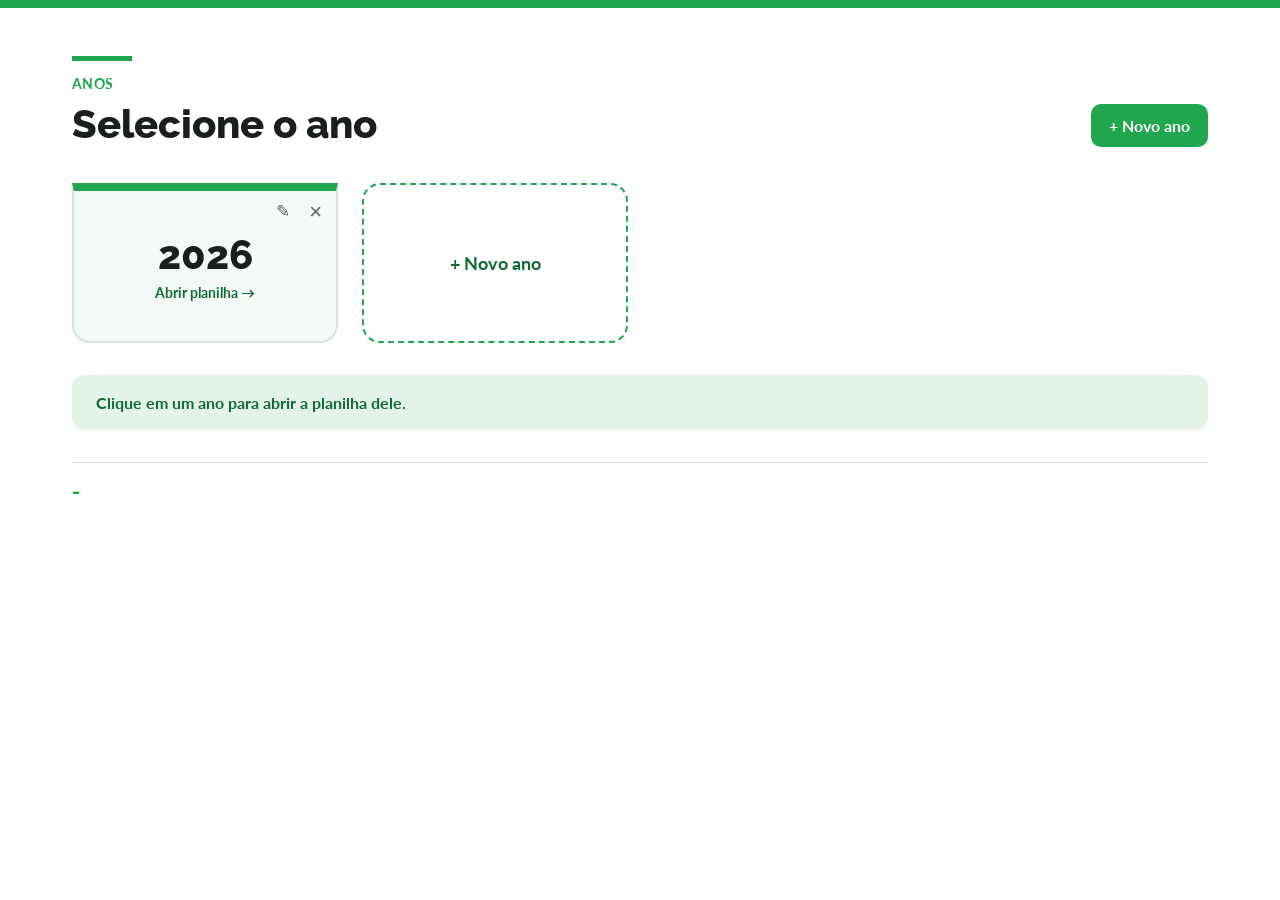
==== index.html @ 108e4388 "commit 1" ====
<!DOCTYPE html>
<html lang="pt-BR">
<head>
<meta charset="UTF-8">
<meta name="viewport" content="width=device-width, initial-scale=1">
<title>Anos</title>
<link rel="preconnect" href="https://fonts.googleapis.com">
<link href="https://fonts.googleapis.com/css2?family=Lato:wght@400;700;900&family=Raleway:wght@700;800&display=swap" rel="stylesheet">
<link rel="stylesheet" href="style.css">
<link rel="stylesheet" href="script.js">
</head>
<body>
<div class="page">
  <div class="eyebrow"></div>
  <div class="kicker">Anos</div>
  <div class="head">
    <h1>Selecione o ano</h1>
    <button class="btn primary" id="openYear">+ Novo ano</button>
  </div>

  <div class="grid" id="grid"></div>

  <div class="banner">Clique em um ano para abrir a planilha dele.</div>
  <footer><strong>-</strong><span></span></footer>
</div>

<dialog id="yearDialog">
  <form method="dialog" id="yearForm">
    <h3 id="dialogTitle">Novo ano</h3>
    <input type="number" id="yearInput" placeholder="Ex.: 2027" min="1900" max="2999" required>
    <div class="error" id="yearError"></div>
    <div class="actions">
      <button type="button" class="btn" id="cancelYear">Cancelar</button>
      <button type="submit" class="btn primary" id="submitBtn">Criar</button>
    </div>
  </form>
</dialog>

<script>
// >>> Ajuste aqui a rota da sua página de planilha (CRUD) <<<
  const sheetUrl = (year) => `planilha.html?ano=${year}`;

  const STORAGE_KEY = 'anos-cards';
  const grid = document.getElementById('grid');
  const dialog = document.getElementById('yearDialog');
  const yearInput = document.getElementById('yearInput');
  const yearError = document.getElementById('yearError');

  // Lista simples de anos, ex.: [2025, 2026]
  // Troque load()/save() por chamadas à sua API quando tiver o backend.
  let years = load();

  function load() {
    try {
      const saved = JSON.parse(localStorage.getItem(STORAGE_KEY));
      if (Array.isArray(saved)) return saved;
    } catch (e) {}
    return [new Date().getFullYear()];
  }
  function save() {
    try { localStorage.setItem(STORAGE_KEY, JSON.stringify(years)); } catch (e) {}
  }

  function el(tag, props = {}, children = []) {
    const node = Object.assign(document.createElement(tag), props);
    children.forEach(c => node.append(c));
    return node;
  }

  function render() {
    grid.replaceChildren();
    [...years].sort((a, b) => a - b).forEach(year => {
      const link = el('a', { href: sheetUrl(year), ariaLabel: `Abrir planilha de ${year}` }, [
        el('h2', { textContent: year }),
        el('span', { textContent: 'Abrir planilha →' })
      ]);
      const remove = el('button', { className: 'remove', textContent: '×', title: 'Remover ano', type: 'button' });
      remove.onclick = () => {
        if (confirm(`Remover o ano ${year}?`)) {
          years = years.filter(y => y !== year); save(); render();
        }
      };
      const edit = el('button', { className: 'edit', textContent: '✎', title: 'Editar ano', type: 'button' });
      edit.onclick = () => openDialog(year);
      grid.append(el('div', { className: 'card' }, [link, edit, remove]));
    });

    const newCard = el('button', { className: 'new-card', textContent: '+ Novo ano', type: 'button' });
    newCard.onclick = () => openDialog();
    grid.append(newCard);
  }

  let editingYear = null; // null = criando; número = editando esse ano

  function openDialog(editYear = null) {
    editingYear = editYear;
    document.getElementById('dialogTitle').textContent = editYear === null ? 'Novo ano' : 'Editar ano';
    document.getElementById('submitBtn').textContent = editYear === null ? 'Criar' : 'Salvar';
    yearInput.value = editYear !== null
      ? editYear
      : Math.max(new Date().getFullYear(), ...years.map(y => y + 1));
    yearError.textContent = '';
    dialog.showModal();
    yearInput.select();
  }

  document.getElementById('openYear').onclick = () => openDialog();
  document.getElementById('cancelYear').onclick = () => dialog.close();
  document.getElementById('yearForm').addEventListener('submit', e => {
    const year = parseInt(yearInput.value, 10);
    if (year !== editingYear && years.includes(year)) {
      e.preventDefault();
      yearError.textContent = 'Esse ano já existe.';
      return;
    }
    if (editingYear !== null) {
      // Se o seu backend guarda os dados por ano, atualize o ano lá também (ex.: PUT /anos/{editingYear})
      years = years.map(y => (y === editingYear ? year : y));
    } else {
      years.push(year);
    }
    save(); render();
  });

  render();
</script>
</body>
</html>
---- style.css ----
:root {
    --green: #1fa64f;
    --green-dark: #0f6b33;
    --green-soft: #f3faf5;
    --green-banner: #e4f3e8;
    --text: #1a1f1c;
    --muted: #5b6560;
    --border: #d9e2dc;
  }
  * { box-sizing: border-box; margin: 0; padding: 0; }
  body {
    font-family: 'Lato', system-ui, sans-serif;
    color: var(--text);
    background: #fff;
    min-height: 100vh;
    border-top: 8px solid var(--green);
  }
  .page { max-width: 1200px; margin: 0 auto; padding: 48px 32px 32px; }

  .eyebrow { width: 60px; height: 5px; background: var(--green); margin-bottom: 14px; }
  .kicker {
    color: var(--green); font-weight: 700; font-size: 14px;
    letter-spacing: .02em; text-transform: uppercase; margin-bottom: 8px;
  }
  .head { display: flex; align-items: flex-end; justify-content: space-between; gap: 16px; flex-wrap: wrap; margin-bottom: 36px; }
  h1 { font-family: 'Raleway', sans-serif; font-weight: 800; font-size: clamp(28px, 4vw, 40px); }

  .btn {
    font: inherit; font-weight: 700; cursor: pointer;
    border: 2px solid var(--green); background: #fff; color: var(--green-dark);
    border-radius: 10px; padding: 10px 16px; transition: background .15s, color .15s;
  }
  .btn:hover { background: var(--green); color: #fff; }
  .btn.primary { background: var(--green); color: #fff; }
  .btn.primary:hover { background: var(--green-dark); border-color: var(--green-dark); }

  .grid {
    display: grid; gap: 24px;
    grid-template-columns: repeat(auto-fill, minmax(220px, 1fr));
  }

  /* Cartão do ano: o link ocupa o cartão inteiro */
  .card {
    position: relative;
    background: var(--green-soft);
    border: 2px solid var(--border);
    border-top: 8px solid var(--green);
    border-radius: 0 0 18px 18px;
    min-height: 160px;
    transition: transform .15s, box-shadow .15s, border-color .15s;
  }
  .card:hover { transform: translateY(-3px); box-shadow: 0 8px 20px rgba(31,166,79,.18); border-color: var(--green); }
  .card a {
    position: absolute; inset: 0;
    display: flex; flex-direction: column; justify-content: center; align-items: center; gap: 6px;
    text-decoration: none; color: var(--text); border-radius: 0 0 16px 16px;
  }
  .card a:focus-visible { outline: 3px solid var(--green); outline-offset: 2px; }
  .card h2 { font-family: 'Raleway', sans-serif; font-weight: 800; font-size: 40px; }
  .card span { color: var(--green-dark); font-weight: 700; font-size: 14px; }

  .remove {
    position: absolute; top: 6px; right: 6px; z-index: 1; border: 0; background: transparent;
    font-size: 22px; line-height: 1; cursor: pointer; color: var(--muted); padding: 4px 8px; border-radius: 8px;
  }
  .remove:hover, .edit:hover { background: var(--border); color: var(--text); }
  .edit {
    position: absolute; top: 6px; right: 38px; z-index: 1; border: 0; background: transparent;
    font-size: 17px; line-height: 1; cursor: pointer; color: var(--muted); padding: 6px 8px; border-radius: 8px;
  }

  .new-card {
    display: flex; align-items: center; justify-content: center;
    border: 2px dashed var(--green); border-radius: 18px; min-height: 160px;
    color: var(--green-dark); font: inherit; font-weight: 700; font-size: 18px; cursor: pointer; background: transparent;
  }
  .new-card:hover { background: var(--green-soft); }

  .banner {
    margin-top: 32px; background: var(--green-banner); color: var(--green-dark);
    font-weight: 700; padding: 18px 24px; border-radius: 12px;
  }
  footer {
    margin-top: 32px; padding-top: 16px; border-top: 1px solid var(--border);
    display: flex; justify-content: space-between; color: var(--muted); font-size: 14px;
  }
  footer strong { font-family: 'Raleway', sans-serif; color: var(--green); font-size: 20px; }

  dialog { border: 0; border-radius: 16px; padding: 28px; width: min(360px, 92vw); margin: auto; box-shadow: 0 20px 60px rgba(0,0,0,.25); }
  dialog::backdrop { background: rgba(0,0,0,.35); }
  dialog h3 { font-family: 'Raleway', sans-serif; margin-bottom: 14px; }
  dialog input {
    width: 100%; font: inherit; padding: 10px 12px; border: 2px solid var(--border);
    border-radius: 10px; margin-bottom: 8px;
  }
  dialog input:focus { outline: none; border-color: var(--green); }
  .error { color: #b3261e; font-size: 14px; min-height: 20px; margin-bottom: 8px; }
  .actions { display: flex; justify-content: flex-end; gap: 10px; }
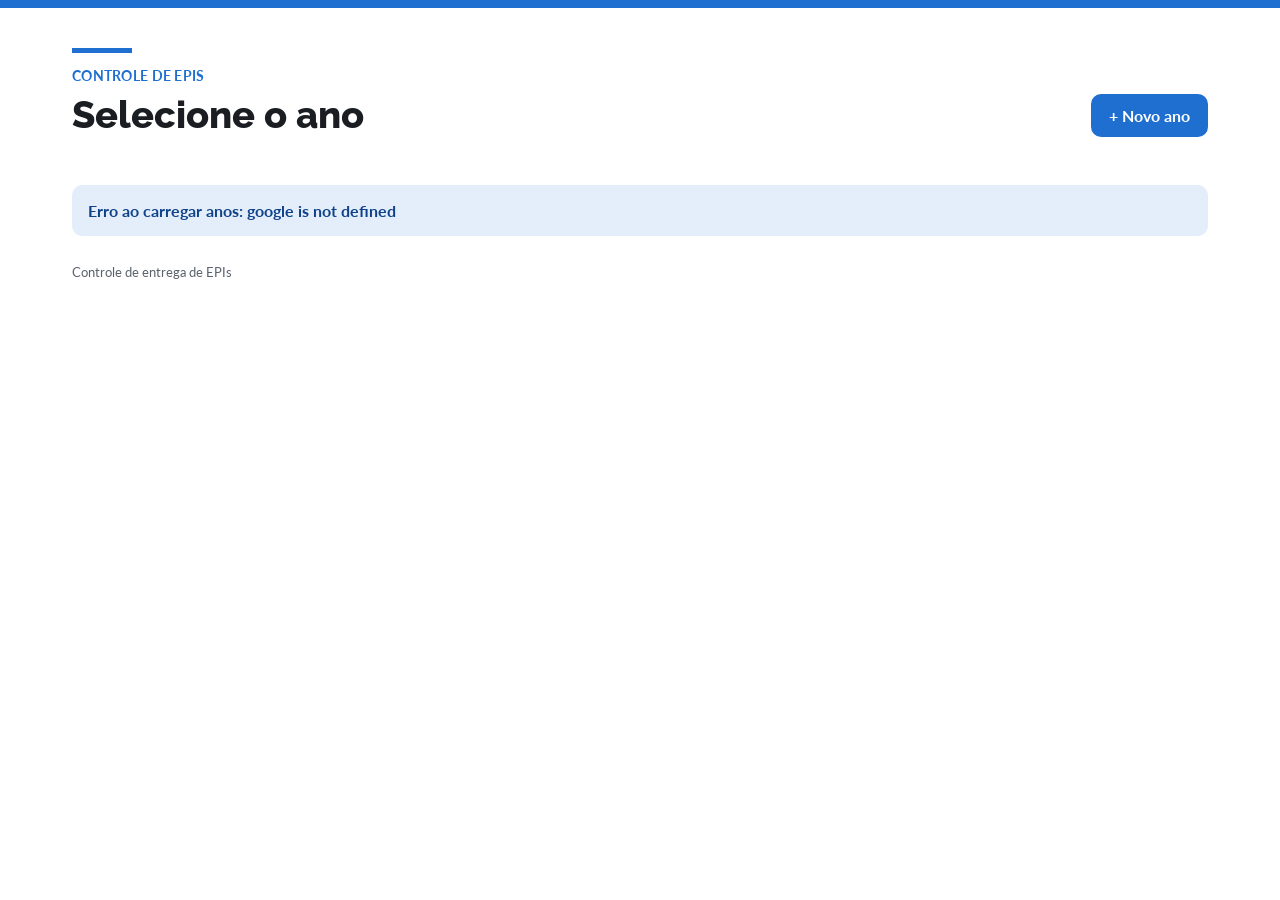
==== commit 9f159b22: "commit 4" ====
--- a/index.html
+++ b/index.html
@@ -3,126 +3,94 @@
 <head>
 <meta charset="UTF-8">
 <meta name="viewport" content="width=device-width, initial-scale=1">
-<title>Anos</title>
+<title>Anos | Controle de EPIs</title>
 <link rel="preconnect" href="https://fonts.googleapis.com">
 <link href="https://fonts.googleapis.com/css2?family=Lato:wght@400;700;900&family=Raleway:wght@700;800&display=swap" rel="stylesheet">
-<link rel="stylesheet" href="style.css">
-<link rel="stylesheet" href="script.js">
+<style>
+:root{--blue:#1f6fd1;--dark:#0f428a;--soft:#f3f7fd;--banner:#e4eefa;--text:#1a1d21;--muted:#5b626b;--border:#d9e1ea;--red:#b3261e}
+*{box-sizing:border-box;margin:0;padding:0}
+body{font-family:Lato,system-ui,sans-serif;color:var(--text);background:#fff;min-height:100vh;border-top:8px solid var(--blue)}
+.page{max-width:1200px;margin:0 auto;padding:40px 32px}
+.eyebrow{width:60px;height:5px;background:var(--blue);margin-bottom:14px}
+.kicker{color:var(--blue);font-weight:700;font-size:14px;letter-spacing:.02em;text-transform:uppercase;margin-bottom:8px}
+.head{display:flex;align-items:flex-end;justify-content:space-between;gap:16px;flex-wrap:wrap;margin-bottom:24px}
+h1{font-family:Raleway,sans-serif;font-weight:800;font-size:clamp(26px,4vw,38px)}
+.btn{font:inherit;font-weight:700;cursor:pointer;border:2px solid var(--blue);background:#fff;color:var(--dark);border-radius:10px;padding:10px 16px}
+.btn.primary{background:var(--blue);color:#fff}
+.grid{display:grid;grid-template-columns:repeat(auto-fill,minmax(220px,1fr));gap:16px}
+.card{position:relative;border:2px solid var(--border);border-top:7px solid var(--blue);border-radius:12px;padding:22px;background:var(--soft);min-height:145px}
+.card a{display:block;color:inherit;text-decoration:none;padding:5px 48px 5px 0}
+.card h2{font:800 32px Raleway,sans-serif;color:var(--dark);margin-bottom:14px}
+.card span{font-weight:700;color:var(--blue)}
+.card button{position:absolute;top:12px;border:0;background:transparent;cursor:pointer;font-size:20px;padding:5px}
+.edit{right:42px;color:var(--dark)}.remove{right:10px;color:var(--red)}
+.new-card{border:2px dashed var(--border);border-radius:12px;background:#fff;min-height:145px;font:700 17px Lato,sans-serif;color:var(--blue);cursor:pointer}
+.banner{margin-top:24px;padding:16px;border-radius:10px;background:var(--banner);color:var(--dark);font-weight:700}
+footer{margin-top:28px;color:var(--muted);font-size:13px}
+dialog{border:0;border-radius:16px;padding:26px;width:min(420px,94vw);margin:auto;box-shadow:0 20px 60px #0003}
+dialog::backdrop{background:#0006}dialog h3{font-family:Raleway,sans-serif;margin-bottom:16px}
+dialog input{width:100%;font:inherit;padding:11px;border:2px solid var(--border);border-radius:9px}
+.error{min-height:22px;color:var(--red);font-size:13px;margin-top:8px}
+.actions{display:flex;justify-content:flex-end;gap:10px;margin-top:16px}
+@media(max-width:560px){.page{padding:28px 16px}.head{align-items:flex-start}}
+</style>
 </head>
 <body>
 <div class="page">
-  <div class="eyebrow"></div>
-  <div class="kicker">Anos</div>
-  <div class="head">
-    <h1>Selecione o ano</h1>
-    <button class="btn primary" id="openYear">+ Novo ano</button>
-  </div>
-
-  <div class="grid" id="grid"></div>
-
-  <div class="banner">Clique em um ano para abrir a planilha dele.</div>
-  <footer><strong>-</strong><span></span></footer>
+<div class="eyebrow"></div><div class="kicker">Controle de EPIs</div>
+<div class="head"><h1>Selecione o ano</h1><button class="btn primary" id="openYear" type="button">+ Novo ano</button></div>
+<div class="grid" id="grid"></div>
+<div class="banner" id="status">Carregando anos do Google Sheets...</div>
+<footer>Controle de entrega de EPIs</footer>
 </div>
-
 <dialog id="yearDialog">
-  <form method="dialog" id="yearForm">
-    <h3 id="dialogTitle">Novo ano</h3>
-    <input type="number" id="yearInput" placeholder="Ex.: 2027" min="1900" max="2999" required>
-    <div class="error" id="yearError"></div>
-    <div class="actions">
-      <button type="button" class="btn" id="cancelYear">Cancelar</button>
-      <button type="submit" class="btn primary" id="submitBtn">Criar</button>
-    </div>
-  </form>
+<form method="dialog" id="yearForm">
+<h3 id="dialogTitle">Novo ano</h3>
+<input type="number" id="yearInput" placeholder="Ex.: 2027" min="1900" max="2999" required>
+<div class="error" id="yearError"></div>
+<div class="actions"><button type="button" class="btn" id="cancelYear">Cancelar</button><button type="submit" class="btn primary" id="submitBtn">Criar</button></div>
+</form>
 </dialog>
-
 <script>
-// >>> Ajuste aqui a rota da sua página de planilha (CRUD) <<<
-  const sheetUrl = (year) => `planilha.html?ano=${year}`;
-
-  const STORAGE_KEY = 'anos-cards';
-  const grid = document.getElementById('grid');
-  const dialog = document.getElementById('yearDialog');
-  const yearInput = document.getElementById('yearInput');
-  const yearError = document.getElementById('yearError');
-
-  // Lista simples de anos, ex.: [2025, 2026]
-  // Troque load()/save() por chamadas à sua API quando tiver o backend.
-  let years = load();
-
-  function load() {
-    try {
-      const saved = JSON.parse(localStorage.getItem(STORAGE_KEY));
-      if (Array.isArray(saved)) return saved;
-    } catch (e) {}
-    return [new Date().getFullYear()];
-  }
-  function save() {
-    try { localStorage.setItem(STORAGE_KEY, JSON.stringify(years)); } catch (e) {}
-  }
-
-  function el(tag, props = {}, children = []) {
-    const node = Object.assign(document.createElement(tag), props);
-    children.forEach(c => node.append(c));
-    return node;
-  }
-
-  function render() {
-    grid.replaceChildren();
-    [...years].sort((a, b) => a - b).forEach(year => {
-      const link = el('a', { href: sheetUrl(year), ariaLabel: `Abrir planilha de ${year}` }, [
-        el('h2', { textContent: year }),
-        el('span', { textContent: 'Abrir planilha →' })
-      ]);
-      const remove = el('button', { className: 'remove', textContent: '×', title: 'Remover ano', type: 'button' });
-      remove.onclick = () => {
-        if (confirm(`Remover o ano ${year}?`)) {
-          years = years.filter(y => y !== year); save(); render();
-        }
-      };
-      const edit = el('button', { className: 'edit', textContent: '✎', title: 'Editar ano', type: 'button' });
-      edit.onclick = () => openDialog(year);
-      grid.append(el('div', { className: 'card' }, [link, edit, remove]));
-    });
-
-    const newCard = el('button', { className: 'new-card', textContent: '+ Novo ano', type: 'button' });
-    newCard.onclick = () => openDialog();
-    grid.append(newCard);
-  }
-
-  let editingYear = null; // null = criando; número = editando esse ano
-
-  function openDialog(editYear = null) {
-    editingYear = editYear;
-    document.getElementById('dialogTitle').textContent = editYear === null ? 'Novo ano' : 'Editar ano';
-    document.getElementById('submitBtn').textContent = editYear === null ? 'Criar' : 'Salvar';
-    yearInput.value = editYear !== null
-      ? editYear
-      : Math.max(new Date().getFullYear(), ...years.map(y => y + 1));
-    yearError.textContent = '';
-    dialog.showModal();
-    yearInput.select();
-  }
-
-  document.getElementById('openYear').onclick = () => openDialog();
-  document.getElementById('cancelYear').onclick = () => dialog.close();
-  document.getElementById('yearForm').addEventListener('submit', e => {
-    const year = parseInt(yearInput.value, 10);
-    if (year !== editingYear && years.includes(year)) {
-      e.preventDefault();
-      yearError.textContent = 'Esse ano já existe.';
-      return;
-    }
-    if (editingYear !== null) {
-      // Se o seu backend guarda os dados por ano, atualize o ano lá também (ex.: PUT /anos/{editingYear})
-      years = years.map(y => (y === editingYear ? year : y));
-    } else {
-      years.push(year);
-    }
-    save(); render();
-  });
-
-  render();
+const grid=document.getElementById('grid'),dialog=document.getElementById('yearDialog'),yearInput=document.getElementById('yearInput'),yearError=document.getElementById('yearError'),statusEl=document.getElementById('status');
+let years=[],editingYear=null;
+function callServer(method,...args){return new Promise((resolve,reject)=>google.script.run.withSuccessHandler(resolve).withFailureHandler(reject)[method](...args));}
+function render(){
+ grid.replaceChildren();
+ [...years].sort((a,b)=>a-b).forEach(year=>{
+  const card=document.createElement('div');card.className='card';
+  const link=document.createElement('a');link.href=`?page=planilha&ano=${encodeURIComponent(year)}`;link.setAttribute('aria-label',`Abrir planilha de ${year}`);
+  const h=document.createElement('h2');h.textContent=year;const span=document.createElement('span');span.textContent='Abrir planilha →';link.append(h,span);
+  const edit=document.createElement('button');edit.className='edit';edit.type='button';edit.title='Editar ano';edit.textContent='✎';edit.onclick=()=>openDialog(year);
+  const remove=document.createElement('button');remove.className='remove';remove.type='button';remove.title='Remover ano';remove.textContent='×';
+  remove.onclick=async()=>{if(!confirm(`Remover o ano ${year} da tela inicial? Os registros da aba não serão apagados.`))return;await persistYears(years.filter(y=>y!==year));};
+  card.append(link,edit,remove);grid.append(card);
+ });
+ const add=document.createElement('button');add.className='new-card';add.type='button';add.textContent='+ Novo ano';add.onclick=()=>openDialog();grid.append(add);
+}
+async function persistYears(next){
+ statusEl.textContent='Salvando no Google Sheets...';
+ try{years=await callServer('saveYears',next);render();statusEl.textContent='Anos sincronizados com o Google Sheets.';}
+ catch(err){statusEl.textContent='Erro ao salvar: '+(err.message||err);alert('Não foi possível salvar os anos: '+(err.message||err));}
+}
+function openDialog(editYear=null){
+ editingYear=editYear;document.getElementById('dialogTitle').textContent=editYear===null?'Novo ano':'Editar ano';
+ document.getElementById('submitBtn').textContent=editYear===null?'Criar':'Salvar';
+ yearInput.value=editYear!==null?editYear:Math.max(new Date().getFullYear(),...years.map(y=>y+1));
+ yearError.textContent='';dialog.showModal();yearInput.select();
+}
+document.getElementById('openYear').onclick=()=>openDialog();
+document.getElementById('cancelYear').onclick=()=>dialog.close();
+document.getElementById('yearForm').addEventListener('submit',async e=>{
+ e.preventDefault();const y=parseInt(yearInput.value,10);
+ if(!Number.isInteger(y)||y<1900||y>2999){yearError.textContent='Informe um ano válido.';return;}
+ if(y!==editingYear&&years.includes(y)){yearError.textContent='Esse ano já existe.';return;}
+ let next=editingYear!==null?years.map(v=>v===editingYear?y:v):[...years,y];
+ if(editingYear!==null&&editingYear!==y){try{await callServer('renameYear',editingYear,y);}catch(err){yearError.textContent=err.message||'Não foi possível renomear o ano.';return;}}
+ dialog.close();await persistYears(next);
+});
+async function init(){try{years=await callServer('getYears');render();statusEl.textContent='Anos carregados do Google Sheets.';}catch(err){statusEl.textContent='Erro ao carregar anos: '+(err.message||err);}}
+init();
 </script>
 </body>
 </html>
